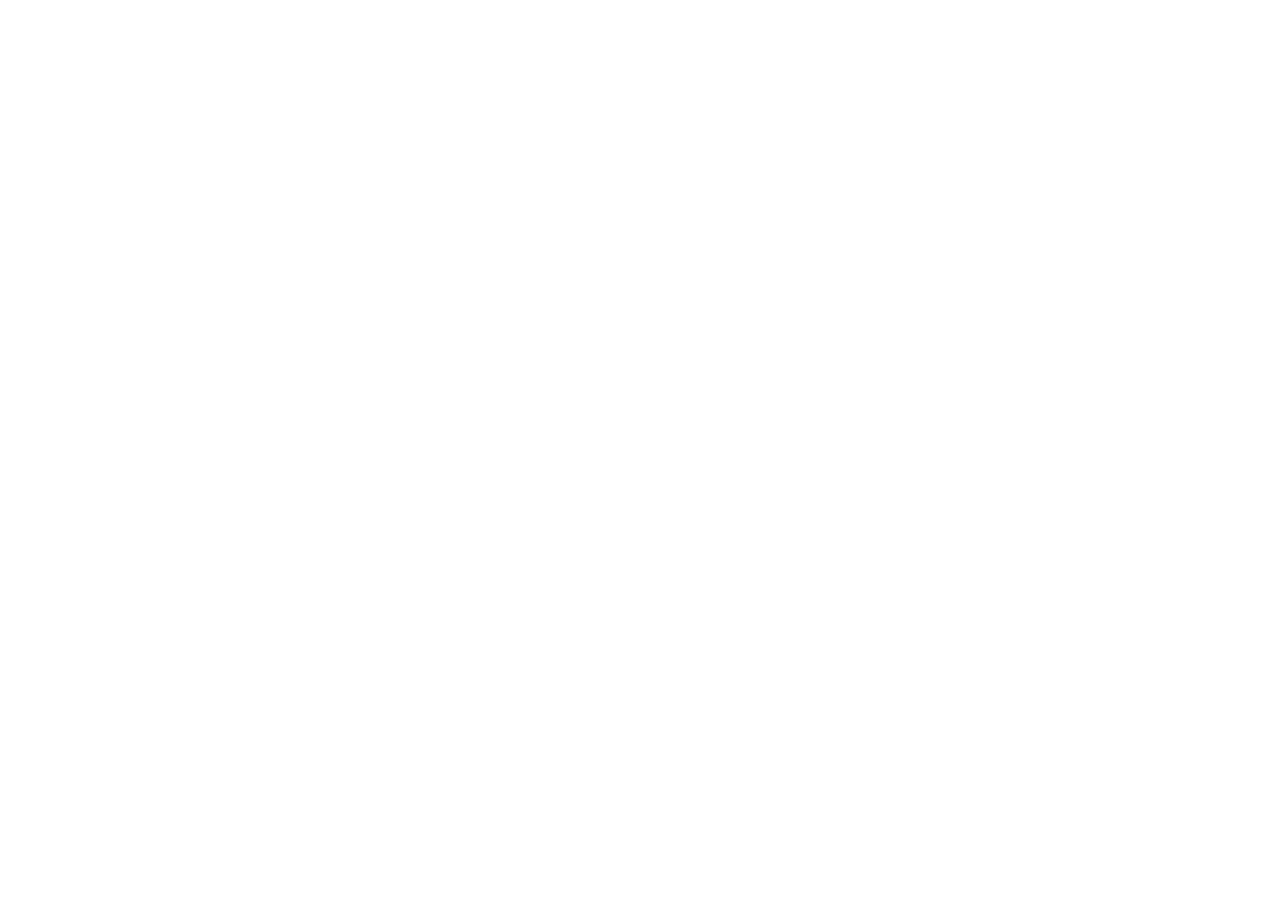
==== login.html @ 296a54e6 "初始化项目" ====
<!DOCTYPE html>
<html lang="en">
<head>
    <meta charset="UTF-8">
    <meta name="viewport" content="width=device-width, initial-scale=1.0">
    <title>Document</title>
</head>
<body>
    
</body>
</html>
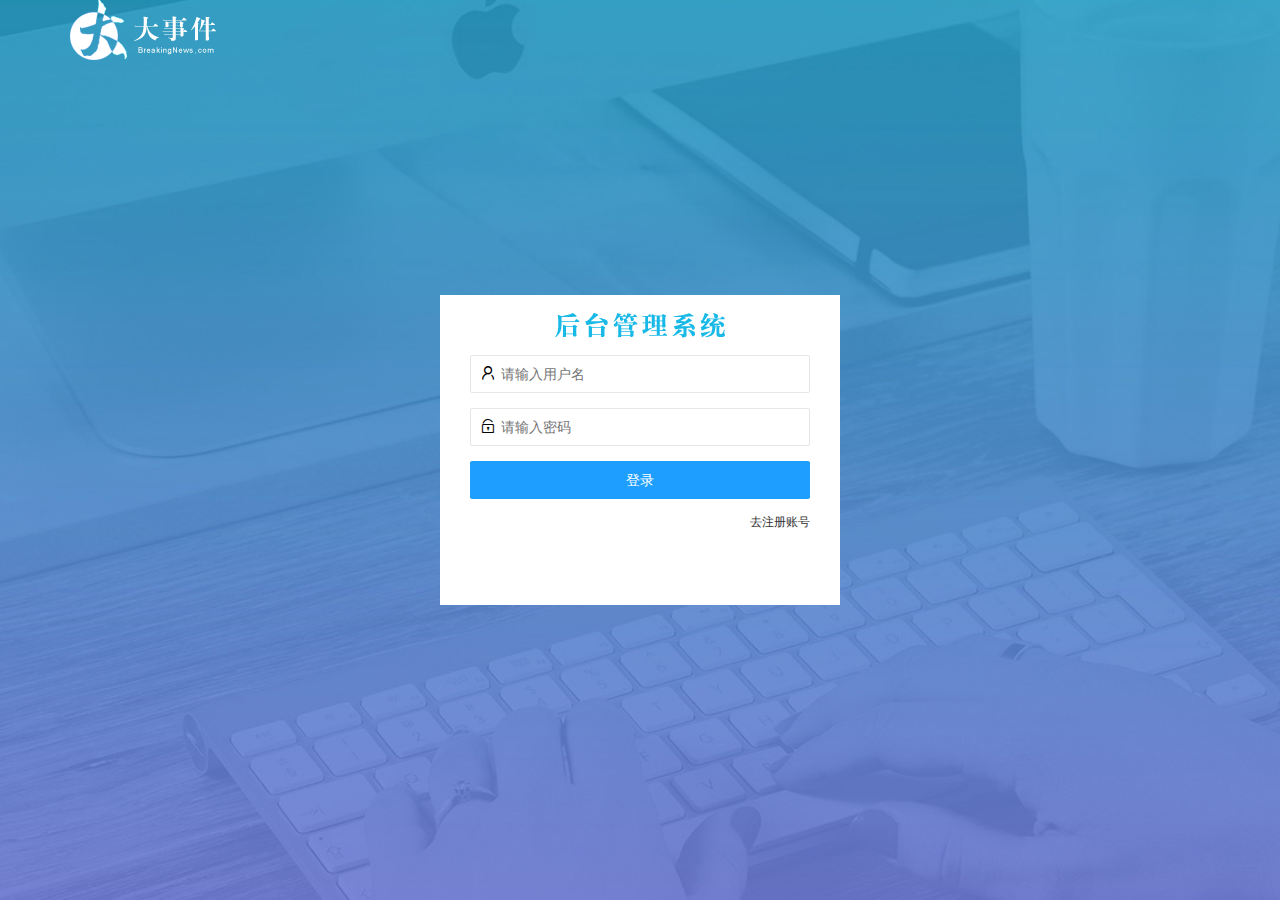
==== commit c8965b69: "完成了登录功能的开发" ====
--- a/login.html
+++ b/login.html
@@ -3,9 +3,79 @@
 <head>
     <meta charset="UTF-8">
     <meta name="viewport" content="width=device-width, initial-scale=1.0">
-    <title>Document</title>
+    <title>大事件/登录/注册</title>
+    <link rel="stylesheet" href="/assets/lib/layui/css/layui.css">
+    <link rel="stylesheet" href="./assets/css/login.css">
 </head>
 <body>
-    
+    <!-- 头部logo区域 -->
+    <div class="layui-main">
+        <img src="/assets/images/logo.png" alt=""/>
+    </div>
+
+    <!-- 登录注册区域-->
+    <div class="loginAndRegBox">
+        <div class="title-box"></div>
+
+        <!-- 登录的div -->
+        <div class="login-box" id="">
+            <!-- 登录表单 -->
+            <form class="layui-form" id="form_login">
+                <!-- 账号 -->
+                <div class="layui-form-item">
+                    <i class="layui-icon layui-icon-username"></i> 
+                    <input type="text" name="username" required  lay-verify="required" placeholder="请输入用户名" autocomplete="off" class="layui-input">
+                </div>
+                <!-- 密码 -->
+                <div class="layui-form-item">
+                    <i class="layui-icon layui-icon-password"></i> 
+                    <input type="password" name="password" required  lay-verify="required|pass" placeholder="请输入密码" autocomplete="off" class="layui-input">
+                </div>
+                <!-- 按钮 -->
+                <div class="layui-form-item">
+                    <button class="layui-btn layui-btn-fluid layui-btn-normal" lay-submit >登录</button>
+                </div>
+                <div class="layui-form-item links">
+                    <a href="javascript:;" id="link-reg">去注册账号</a>
+                </div>
+            </form>
+            
+        </div>
+        <!-- 注册的div -->
+        <div class="reg-box">
+            <!-- 注册的表单 -->
+            <form class="layui-form" id="form_reg">
+                <!-- 账号 -->
+                <div class="layui-form-item">
+                    <i class="layui-icon layui-icon-username"></i> 
+                    <input type="text" name="username" required  lay-verify="required" placeholder="请输入用户名" autocomplete="off" class="layui-input" id="classname">
+                </div>
+                <!-- 密码 -->
+                <div class="layui-form-item">
+                    <i class="layui-icon layui-icon-password"></i> 
+                    <input type="password" name="password" required  lay-verify="required|pass" placeholder="请输入密码" autocomplete="off" class="layui-input" id="classpassword">
+                </div>
+                <!-- 再次输入密码 -->
+                <div class="layui-form-item">
+                    <i class="layui-icon layui-icon-password"></i> 
+                    <input type="password" name="repassword" required  lay-verify="required|pass|repss" placeholder="请再次输入密码" autocomplete="off" class="layui-input">
+                </div>
+                <!-- 按钮 -->
+                <div class="layui-form-item">
+                    <button class="layui-btn layui-btn-fluid layui-btn-normal" lay-submit >注册</button>
+                </div>
+                <div class="layui-form-item links">
+                    <a href="javascript:;" id="link-login">去登录</a>
+                </div>
+            </form>
+        </div>
+    </div>
+    <!-- 引入layui js -->
+    <script src="/assets/lib/layui/layui.all.js"></script>
+    <!-- 导入jquery -->
+    <script src="/assets/lib/jquery.js"></script>
+    <script src="/assets/js/baseApi.js"></script>
+    <!-- 导入自己的js样式 -->
+    <script src="/assets/js/login.js"></script>
 </body>
 </html>--- a/assets/lib/layui/css/layui.css
+++ b/assets/lib/layui/css/layui.css
@@ -0,0 +1,2 @@
+/** layui-v2.5.5 MIT License By https://www.layui.com */
+ .layui-inline,img{display:inline-block;vertical-align:middle}h1,h2,h3,h4,h5,h6{font-weight:400}.layui-edge,.layui-header,.layui-inline,.layui-main{position:relative}.layui-body,.layui-edge,.layui-elip{overflow:hidden}.layui-btn,.layui-edge,.layui-inline,img{vertical-align:middle}.layui-btn,.layui-disabled,.layui-icon,.layui-unselect{-moz-user-select:none;-webkit-user-select:none;-ms-user-select:none}.layui-elip,.layui-form-checkbox span,.layui-form-pane .layui-form-label{text-overflow:ellipsis;white-space:nowrap}.layui-breadcrumb,.layui-tree-btnGroup{visibility:hidden}blockquote,body,button,dd,div,dl,dt,form,h1,h2,h3,h4,h5,h6,input,li,ol,p,pre,td,textarea,th,ul{margin:0;padding:0;-webkit-tap-highlight-color:rgba(0,0,0,0)}a:active,a:hover{outline:0}img{border:none}li{list-style:none}table{border-collapse:collapse;border-spacing:0}h4,h5,h6{font-size:100%}button,input,optgroup,option,select,textarea{font-family:inherit;font-size:inherit;font-style:inherit;font-weight:inherit;outline:0}pre{white-space:pre-wrap;white-space:-moz-pre-wrap;white-space:-pre-wrap;white-space:-o-pre-wrap;word-wrap:break-word}body{line-height:24px;font:14px Helvetica Neue,Helvetica,PingFang SC,Tahoma,Arial,sans-serif}hr{height:1px;margin:10px 0;border:0;clear:both}a{color:#333;text-decoration:none}a:hover{color:#777}a cite{font-style:normal;*cursor:pointer}.layui-border-box,.layui-border-box *{box-sizing:border-box}.layui-box,.layui-box *{box-sizing:content-box}.layui-clear{clear:both;*zoom:1}.layui-clear:after{content:'\20';clear:both;*zoom:1;display:block;height:0}.layui-inline{*display:inline;*zoom:1}.layui-edge{display:inline-block;width:0;height:0;border-width:6px;border-style:dashed;border-color:transparent}.layui-edge-top{top:-4px;border-bottom-color:#999;border-bottom-style:solid}.layui-edge-right{border-left-color:#999;border-left-style:solid}.layui-edge-bottom{top:2px;border-top-color:#999;border-top-style:solid}.layui-edge-left{border-right-color:#999;border-right-style:solid}.layui-disabled,.layui-disabled:hover{color:#d2d2d2!important;cursor:not-allowed!important}.layui-circle{border-radius:100%}.layui-show{display:block!important}.layui-hide{display:none!important}@font-face{font-family:layui-icon;src:url(../font/iconfont.eot?v=250);src:url(../font/iconfont.eot?v=250#iefix) format('embedded-opentype'),url(../font/iconfont.woff2?v=250) format('woff2'),url(../font/iconfont.woff?v=250) format('woff'),url(../font/iconfont.ttf?v=250) format('truetype'),url(../font/iconfont.svg?v=250#layui-icon) format('svg')}.layui-icon{font-family:layui-icon!important;font-size:16px;font-style:normal;-webkit-font-smoothing:antialiased;-moz-osx-font-smoothing:grayscale}.layui-icon-reply-fill:before{content:"\e611"}.layui-icon-set-fill:before{content:"\e614"}.layui-icon-menu-fill:before{content:"\e60f"}.layui-icon-search:before{content:"\e615"}.layui-icon-share:before{content:"\e641"}.layui-icon-set-sm:before{content:"\e620"}.layui-icon-engine:before{content:"\e628"}.layui-icon-close:before{content:"\1006"}.layui-icon-close-fill:before{content:"\1007"}.layui-icon-chart-screen:before{content:"\e629"}.layui-icon-star:before{content:"\e600"}.layui-icon-circle-dot:before{content:"\e617"}.layui-icon-chat:before{content:"\e606"}.layui-icon-release:before{content:"\e609"}.layui-icon-list:before{content:"\e60a"}.layui-icon-chart:before{content:"\e62c"}.layui-icon-ok-circle:before{content:"\1005"}.layui-icon-layim-theme:before{content:"\e61b"}.layui-icon-table:before{content:"\e62d"}.layui-icon-right:before{content:"\e602"}.layui-icon-left:before{content:"\e603"}.layui-icon-cart-simple:before{content:"\e698"}.layui-icon-face-cry:before{content:"\e69c"}.layui-icon-face-smile:before{content:"\e6af"}.layui-icon-survey:before{content:"\e6b2"}.layui-icon-tree:before{content:"\e62e"}.layui-icon-upload-circle:before{content:"\e62f"}.layui-icon-add-circle:before{content:"\e61f"}.layui-icon-download-circle:before{content:"\e601"}.layui-icon-templeate-1:before{content:"\e630"}.layui-icon-util:before{content:"\e631"}.layui-icon-face-surprised:before{content:"\e664"}.layui-icon-edit:before{content:"\e642"}.layui-icon-speaker:before{content:"\e645"}.layui-icon-down:before{content:"\e61a"}.layui-icon-file:before{content:"\e621"}.layui-icon-layouts:before{content:"\e632"}.layui-icon-rate-half:before{content:"\e6c9"}.layui-icon-add-circle-fine:before{content:"\e608"}.layui-icon-prev-circle:before{content:"\e633"}.layui-icon-read:before{content:"\e705"}.layui-icon-404:before{content:"\e61c"}.layui-icon-carousel:before{content:"\e634"}.layui-icon-help:before{content:"\e607"}.layui-icon-code-circle:before{content:"\e635"}.layui-icon-water:before{content:"\e636"}.layui-icon-username:before{content:"\e66f"}.layui-icon-find-fill:before{content:"\e670"}.layui-icon-about:before{content:"\e60b"}.layui-icon-location:before{content:"\e715"}.layui-icon-up:before{content:"\e619"}.layui-icon-pause:before{content:"\e651"}.layui-icon-date:before{content:"\e637"}.layui-icon-layim-uploadfile:before{content:"\e61d"}.layui-icon-delete:before{content:"\e640"}.layui-icon-play:before{content:"\e652"}.layui-icon-top:before{content:"\e604"}.layui-icon-friends:before{content:"\e612"}.layui-icon-refresh-3:before{content:"\e9aa"}.layui-icon-ok:before{content:"\e605"}.layui-icon-layer:before{content:"\e638"}.layui-icon-face-smile-fine:before{content:"\e60c"}.layui-icon-dollar:before{content:"\e659"}.layui-icon-group:before{content:"\e613"}.layui-icon-layim-download:before{content:"\e61e"}.layui-icon-picture-fine:before{content:"\e60d"}.layui-icon-link:before{content:"\e64c"}.layui-icon-diamond:before{content:"\e735"}.layui-icon-log:before{content:"\e60e"}.layui-icon-rate-solid:before{content:"\e67a"}.layui-icon-fonts-del:before{content:"\e64f"}.layui-icon-unlink:before{content:"\e64d"}.layui-icon-fonts-clear:before{content:"\e639"}.layui-icon-triangle-r:before{content:"\e623"}.layui-icon-circle:before{content:"\e63f"}.layui-icon-radio:before{content:"\e643"}.layui-icon-align-center:before{content:"\e647"}.layui-icon-align-right:before{content:"\e648"}.layui-icon-align-left:before{content:"\e649"}.layui-icon-loading-1:before{content:"\e63e"}.layui-icon-return:before{content:"\e65c"}.layui-icon-fonts-strong:before{content:"\e62b"}.layui-icon-upload:before{content:"\e67c"}.layui-icon-dialogue:before{content:"\e63a"}.layui-icon-video:before{content:"\e6ed"}.layui-icon-headset:before{content:"\e6fc"}.layui-icon-cellphone-fine:before{content:"\e63b"}.layui-icon-add-1:before{content:"\e654"}.layui-icon-face-smile-b:before{content:"\e650"}.layui-icon-fonts-html:before{content:"\e64b"}.layui-icon-form:before{content:"\e63c"}.layui-icon-cart:before{content:"\e657"}.layui-icon-camera-fill:before{content:"\e65d"}.layui-icon-tabs:before{content:"\e62a"}.layui-icon-fonts-code:before{content:"\e64e"}.layui-icon-fire:before{content:"\e756"}.layui-icon-set:before{content:"\e716"}.layui-icon-fonts-u:before{content:"\e646"}.layui-icon-triangle-d:before{content:"\e625"}.layui-icon-tips:before{content:"\e702"}.layui-icon-picture:before{content:"\e64a"}.layui-icon-more-vertical:before{content:"\e671"}.layui-icon-flag:before{content:"\e66c"}.layui-icon-loading:before{content:"\e63d"}.layui-icon-fonts-i:before{content:"\e644"}.layui-icon-refresh-1:before{content:"\e666"}.layui-icon-rmb:before{content:"\e65e"}.layui-icon-home:before{content:"\e68e"}.layui-icon-user:before{content:"\e770"}.layui-icon-notice:before{content:"\e667"}.layui-icon-login-weibo:before{content:"\e675"}.layui-icon-voice:before{content:"\e688"}.layui-icon-upload-drag:before{content:"\e681"}.layui-icon-login-qq:before{content:"\e676"}.layui-icon-snowflake:before{content:"\e6b1"}.layui-icon-file-b:before{content:"\e655"}.layui-icon-template:before{content:"\e663"}.layui-icon-auz:before{content:"\e672"}.layui-icon-console:before{content:"\e665"}.layui-icon-app:before{content:"\e653"}.layui-icon-prev:before{content:"\e65a"}.layui-icon-website:before{content:"\e7ae"}.layui-icon-next:before{content:"\e65b"}.layui-icon-component:before{content:"\e857"}.layui-icon-more:before{content:"\e65f"}.layui-icon-login-wechat:before{content:"\e677"}.layui-icon-shrink-right:before{content:"\e668"}.layui-icon-spread-left:before{content:"\e66b"}.layui-icon-camera:before{content:"\e660"}.layui-icon-note:before{content:"\e66e"}.layui-icon-refresh:before{content:"\e669"}.layui-icon-female:before{content:"\e661"}.layui-icon-male:before{content:"\e662"}.layui-icon-password:before{content:"\e673"}.layui-icon-senior:before{content:"\e674"}.layui-icon-theme:before{content:"\e66a"}.layui-icon-tread:before{content:"\e6c5"}.layui-icon-praise:before{content:"\e6c6"}.layui-icon-star-fill:before{content:"\e658"}.layui-icon-rate:before{content:"\e67b"}.layui-icon-template-1:before{content:"\e656"}.layui-icon-vercode:before{content:"\e679"}.layui-icon-cellphone:before{content:"\e678"}.layui-icon-screen-full:before{content:"\e622"}.layui-icon-screen-restore:before{content:"\e758"}.layui-icon-cols:before{content:"\e610"}.layui-icon-export:before{content:"\e67d"}.layui-icon-print:before{content:"\e66d"}.layui-icon-slider:before{content:"\e714"}.layui-icon-addition:before{content:"\e624"}.layui-icon-subtraction:before{content:"\e67e"}.layui-icon-service:before{content:"\e626"}.layui-icon-transfer:before{content:"\e691"}.layui-main{width:1140px;margin:0 auto}.layui-header{z-index:1000;height:60px}.layui-header a:hover{transition:all .5s;-webkit-transition:all .5s}.layui-side{position:fixed;left:0;top:0;bottom:0;z-index:999;width:200px;overflow-x:hidden}.layui-side-scroll{position:relative;width:220px;height:100%;overflow-x:hidden}.layui-body{position:absolute;left:200px;right:0;top:0;bottom:0;z-index:998;width:auto;overflow-y:auto;box-sizing:border-box}.layui-layout-body{overflow:hidden}.layui-layout-admin .layui-header{background-color:#23262E}.layui-layout-admin .layui-side{top:60px;width:200px;overflow-x:hidden}.layui-layout-admin .layui-body{position:fixed;top:60px;bottom:44px}.layui-layout-admin .layui-main{width:auto;margin:0 15px}.layui-layout-admin .layui-footer{position:fixed;left:200px;right:0;bottom:0;height:44px;line-height:44px;padding:0 15px;background-color:#eee}.layui-layout-admin .layui-logo{position:absolute;left:0;top:0;width:200px;height:100%;line-height:60px;text-align:center;color:#009688;font-size:16px}.layui-layout-admin .layui-header .layui-nav{background:0 0}.layui-layout-left{position:absolute!important;left:200px;top:0}.layui-layout-right{position:absolute!important;right:0;top:0}.layui-container{position:relative;margin:0 auto;padding:0 15px;box-sizing:border-box}.layui-fluid{position:relative;margin:0 auto;padding:0 15px}.layui-row:after,.layui-row:before{content:'';display:block;clear:both}.layui-col-lg1,.layui-col-lg10,.layui-col-lg11,.layui-col-lg12,.layui-col-lg2,.layui-col-lg3,.layui-col-lg4,.layui-col-lg5,.layui-col-lg6,.layui-col-lg7,.layui-col-lg8,.layui-col-lg9,.layui-col-md1,.layui-col-md10,.layui-col-md11,.layui-col-md12,.layui-col-md2,.layui-col-md3,.layui-col-md4,.layui-col-md5,.layui-col-md6,.layui-col-md7,.layui-col-md8,.layui-col-md9,.layui-col-sm1,.layui-col-sm10,.layui-col-sm11,.layui-col-sm12,.layui-col-sm2,.layui-col-sm3,.layui-col-sm4,.layui-col-sm5,.layui-col-sm6,.layui-col-sm7,.layui-col-sm8,.layui-col-sm9,.layui-col-xs1,.layui-col-xs10,.layui-col-xs11,.layui-col-xs12,.layui-col-xs2,.layui-col-xs3,.layui-col-xs4,.layui-col-xs5,.layui-col-xs6,.layui-col-xs7,.layui-col-xs8,.layui-col-xs9{position:relative;display:block;box-sizing:border-box}.layui-col-xs1,.layui-col-xs10,.layui-col-xs11,.layui-col-xs12,.layui-col-xs2,.layui-col-xs3,.layui-col-xs4,.layui-col-xs5,.layui-col-xs6,.layui-col-xs7,.layui-col-xs8,.layui-col-xs9{float:left}.layui-col-xs1{width:8.33333333%}.layui-col-xs2{width:16.66666667%}.layui-col-xs3{width:25%}.layui-col-xs4{width:33.33333333%}.layui-col-xs5{width:41.66666667%}.layui-col-xs6{width:50%}.layui-col-xs7{width:58.33333333%}.layui-col-xs8{width:66.66666667%}.layui-col-xs9{width:75%}.layui-col-xs10{width:83.33333333%}.layui-col-xs11{width:91.66666667%}.layui-col-xs12{width:100%}.layui-col-xs-offset1{margin-left:8.33333333%}.layui-col-xs-offset2{margin-left:16.66666667%}.layui-col-xs-offset3{margin-left:25%}.layui-col-xs-offset4{margin-left:33.33333333%}.layui-col-xs-offset5{margin-left:41.66666667%}.layui-col-xs-offset6{margin-left:50%}.layui-col-xs-offset7{margin-left:58.33333333%}.layui-col-xs-offset8{margin-left:66.66666667%}.layui-col-xs-offset9{margin-left:75%}.layui-col-xs-offset10{margin-left:83.33333333%}.layui-col-xs-offset11{margin-left:91.66666667%}.layui-col-xs-offset12{margin-left:100%}@media screen and (max-width:768px){.layui-hide-xs{display:none!important}.layui-show-xs-block{display:block!important}.layui-show-xs-inline{display:inline!important}.layui-show-xs-inline-block{display:inline-block!important}}@media screen and (min-width:768px){.layui-container{width:750px}.layui-hide-sm{display:none!important}.layui-show-sm-block{display:block!important}.layui-show-sm-inline{display:inline!important}.layui-show-sm-inline-block{display:inline-block!important}.layui-col-sm1,.layui-col-sm10,.layui-col-sm11,.layui-col-sm12,.layui-col-sm2,.layui-col-sm3,.layui-col-sm4,.layui-col-sm5,.layui-col-sm6,.layui-col-sm7,.layui-col-sm8,.layui-col-sm9{float:left}.layui-col-sm1{width:8.33333333%}.layui-col-sm2{width:16.66666667%}.layui-col-sm3{width:25%}.layui-col-sm4{width:33.33333333%}.layui-col-sm5{width:41.66666667%}.layui-col-sm6{width:50%}.layui-col-sm7{width:58.33333333%}.layui-col-sm8{width:66.66666667%}.layui-col-sm9{width:75%}.layui-col-sm10{width:83.33333333%}.layui-col-sm11{width:91.66666667%}.layui-col-sm12{width:100%}.layui-col-sm-offset1{margin-left:8.33333333%}.layui-col-sm-offset2{margin-left:16.66666667%}.layui-col-sm-offset3{margin-left:25%}.layui-col-sm-offset4{margin-left:33.33333333%}.layui-col-sm-offset5{margin-left:41.66666667%}.layui-col-sm-offset6{margin-left:50%}.layui-col-sm-offset7{margin-left:58.33333333%}.layui-col-sm-offset8{margin-left:66.66666667%}.layui-col-sm-offset9{margin-left:75%}.layui-col-sm-offset10{margin-left:83.33333333%}.layui-col-sm-offset11{margin-left:91.66666667%}.layui-col-sm-offset12{margin-left:100%}}@media screen and (min-width:992px){.layui-container{width:970px}.layui-hide-md{display:none!important}.layui-show-md-block{display:block!important}.layui-show-md-inline{display:inline!important}.layui-show-md-inline-block{display:inline-block!important}.layui-col-md1,.layui-col-md10,.layui-col-md11,.layui-col-md12,.layui-col-md2,.layui-col-md3,.layui-col-md4,.layui-col-md5,.layui-col-md6,.layui-col-md7,.layui-col-md8,.layui-col-md9{float:left}.layui-col-md1{width:8.33333333%}.layui-col-md2{width:16.66666667%}.layui-col-md3{width:25%}.layui-col-md4{width:33.33333333%}.layui-col-md5{width:41.66666667%}.layui-col-md6{width:50%}.layui-col-md7{width:58.33333333%}.layui-col-md8{width:66.66666667%}.layui-col-md9{width:75%}.layui-col-md10{width:83.33333333%}.layui-col-md11{width:91.66666667%}.layui-col-md12{width:100%}.layui-col-md-offset1{margin-left:8.33333333%}.layui-col-md-offset2{margin-left:16.66666667%}.layui-col-md-offset3{margin-left:25%}.layui-col-md-offset4{margin-left:33.33333333%}.layui-col-md-offset5{margin-left:41.66666667%}.layui-col-md-offset6{margin-left:50%}.layui-col-md-offset7{margin-left:58.33333333%}.layui-col-md-offset8{margin-left:66.66666667%}.layui-col-md-offset9{margin-left:75%}.layui-col-md-offset10{margin-left:83.33333333%}.layui-col-md-offset11{margin-left:91.66666667%}.layui-col-md-offset12{margin-left:100%}}@media screen and (min-width:1200px){.layui-container{width:1170px}.layui-hide-lg{display:none!important}.layui-show-lg-block{display:block!important}.layui-show-lg-inline{display:inline!important}.layui-show-lg-inline-block{display:inline-block!important}.layui-col-lg1,.layui-col-lg10,.layui-col-lg11,.layui-col-lg12,.layui-col-lg2,.layui-col-lg3,.layui-col-lg4,.layui-col-lg5,.layui-col-lg6,.layui-col-lg7,.layui-col-lg8,.layui-col-lg9{float:left}.layui-col-lg1{width:8.33333333%}.layui-col-lg2{width:16.66666667%}.layui-col-lg3{width:25%}.layui-col-lg4{width:33.33333333%}.layui-col-lg5{width:41.66666667%}.layui-col-lg6{width:50%}.layui-col-lg7{width:58.33333333%}.layui-col-lg8{width:66.66666667%}.layui-col-lg9{width:75%}.layui-col-lg10{width:83.33333333%}.layui-col-lg11{width:91.66666667%}.layui-col-lg12{width:100%}.layui-col-lg-offset1{margin-left:8.33333333%}.layui-col-lg-offset2{margin-left:16.66666667%}.layui-col-lg-offset3{margin-left:25%}.layui-col-lg-offset4{margin-left:33.33333333%}.layui-col-lg-offset5{margin-left:41.66666667%}.layui-col-lg-offset6{margin-left:50%}.layui-col-lg-offset7{margin-left:58.33333333%}.layui-col-lg-offset8{margin-left:66.66666667%}.layui-col-lg-offset9{margin-left:75%}.layui-col-lg-offset10{margin-left:83.33333333%}.layui-col-lg-offset11{margin-left:91.66666667%}.layui-col-lg-offset12{margin-left:100%}}.layui-col-space1{margin:-.5px}.layui-col-space1>*{padding:.5px}.layui-col-space3{margin:-1.5px}.layui-col-space3>*{padding:1.5px}.layui-col-space5{margin:-2.5px}.layui-col-space5>*{padding:2.5px}.layui-col-space8{margin:-3.5px}.layui-col-space8>*{padding:3.5px}.layui-col-space10{margin:-5px}.layui-col-space10>*{padding:5px}.layui-col-space12{margin:-6px}.layui-col-space12>*{padding:6px}.layui-col-space15{margin:-7.5px}.layui-col-space15>*{padding:7.5px}.layui-col-space18{margin:-9px}.layui-col-space18>*{padding:9px}.layui-col-space20{margin:-10px}.layui-col-space20>*{padding:10px}.layui-col-space22{margin:-11px}.layui-col-space22>*{padding:11px}.layui-col-space25{margin:-12.5px}.layui-col-space25>*{padding:12.5px}.layui-col-space30{margin:-15px}.layui-col-space30>*{padding:15px}.layui-btn,.layui-input,.layui-select,.layui-textarea,.layui-upload-button{outline:0;-webkit-appearance:none;transition:all .3s;-webkit-transition:all .3s;box-sizing:border-box}.layui-elem-quote{margin-bottom:10px;padding:15px;line-height:22px;border-left:5px solid #009688;border-radius:0 2px 2px 0;background-color:#f2f2f2}.layui-quote-nm{border-style:solid;border-width:1px 1px 1px 5px;background:0 0}.layui-elem-field{margin-bottom:10px;padding:0;border-width:1px;border-style:solid}.layui-elem-field legend{margin-left:20px;padding:0 10px;font-size:20px;font-weight:300}.layui-field-title{margin:10px 0 20px;border-width:1px 0 0}.layui-field-box{padding:10px 15px}.layui-field-title .layui-field-box{padding:10px 0}.layui-progress{position:relative;height:6px;border-radius:20px;background-color:#e2e2e2}.layui-progress-bar{position:absolute;left:0;top:0;width:0;max-width:100%;height:6px;border-radius:20px;text-align:right;background-color:#5FB878;transition:all .3s;-webkit-transition:all .3s}.layui-progress-big,.layui-progress-big .layui-progress-bar{height:18px;line-height:18px}.layui-progress-text{position:relative;top:-20px;line-height:18px;font-size:12px;color:#666}.layui-progress-big .layui-progress-text{position:static;padding:0 10px;color:#fff}.layui-collapse{border-width:1px;border-style:solid;border-radius:2px}.layui-colla-content,.layui-colla-item{border-top-width:1px;border-top-style:solid}.layui-colla-item:first-child{border-top:none}.layui-colla-title{position:relative;height:42px;line-height:42px;padding:0 15px 0 35px;color:#333;background-color:#f2f2f2;cursor:pointer;font-size:14px;overflow:hidden}.layui-colla-content{display:none;padding:10px 15px;line-height:22px;color:#666}.layui-colla-icon{position:absolute;left:15px;top:0;font-size:14px}.layui-card{margin-bottom:15px;border-radius:2px;background-color:#fff;box-shadow:0 1px 2px 0 rgba(0,0,0,.05)}.layui-card:last-child{margin-bottom:0}.layui-card-header{position:relative;height:42px;line-height:42px;padding:0 15px;border-bottom:1px solid #f6f6f6;color:#333;border-radius:2px 2px 0 0;font-size:14px}.layui-bg-black,.layui-bg-blue,.layui-bg-cyan,.layui-bg-green,.layui-bg-orange,.layui-bg-red{color:#fff!important}.layui-card-body{position:relative;padding:10px 15px;line-height:24px}.layui-card-body[pad15]{padding:15px}.layui-card-body[pad20]{padding:20px}.layui-card-body .layui-table{margin:5px 0}.layui-card .layui-tab{margin:0}.layui-panel-window{position:relative;padding:15px;border-radius:0;border-top:5px solid #E6E6E6;background-color:#fff}.layui-auxiliar-moving{position:fixed;left:0;right:0;top:0;bottom:0;width:100%;height:100%;background:0 0;z-index:9999999999}.layui-form-label,.layui-form-mid,.layui-form-select,.layui-input-block,.layui-input-inline,.layui-textarea{position:relative}.layui-bg-red{background-color:#FF5722!important}.layui-bg-orange{background-color:#FFB800!important}.layui-bg-green{background-color:#009688!important}.layui-bg-cyan{background-color:#2F4056!important}.layui-bg-blue{background-color:#1E9FFF!important}.layui-bg-black{background-color:#393D49!important}.layui-bg-gray{background-color:#eee!important;color:#666!important}.layui-badge-rim,.layui-colla-content,.layui-colla-item,.layui-collapse,.layui-elem-field,.layui-form-pane .layui-form-item[pane],.layui-form-pane .layui-form-label,.layui-input,.layui-layedit,.layui-layedit-tool,.layui-quote-nm,.layui-select,.layui-tab-bar,.layui-tab-card,.layui-tab-title,.layui-tab-title .layui-this:after,.layui-textarea{border-color:#e6e6e6}.layui-timeline-item:before,hr{background-color:#e6e6e6}.layui-text{line-height:22px;font-size:14px;color:#666}.layui-text h1,.layui-text h2,.layui-text h3{font-weight:500;color:#333}.layui-text h1{font-size:30px}.layui-text h2{font-size:24px}.layui-text h3{font-size:18px}.layui-text a:not(.layui-btn){color:#01AAED}.layui-text a:not(.layui-btn):hover{text-decoration:underline}.layui-text ul{padding:5px 0 5px 15px}.layui-text ul li{margin-top:5px;list-style-type:disc}.layui-text em,.layui-word-aux{color:#999!important;padding:0 5px!important}.layui-btn{display:inline-block;height:38px;line-height:38px;padding:0 18px;background-color:#009688;color:#fff;white-space:nowrap;text-align:center;font-size:14px;border:none;border-radius:2px;cursor:pointer}.layui-btn:hover{opacity:.8;filter:alpha(opacity=80);color:#fff}.layui-btn:active{opacity:1;filter:alpha(opacity=100)}.layui-btn+.layui-btn{margin-left:10px}.layui-btn-container{font-size:0}.layui-btn-container .layui-btn{margin-right:10px;margin-bottom:10px}.layui-btn-container .layui-btn+.layui-btn{margin-left:0}.layui-table .layui-btn-container .layui-btn{margin-bottom:9px}.layui-btn-radius{border-radius:100px}.layui-btn .layui-icon{margin-right:3px;font-size:18px;vertical-align:bottom;vertical-align:middle\9}.layui-btn-primary{border:1px solid #C9C9C9;background-color:#fff;color:#555}.layui-btn-primary:hover{border-color:#009688;color:#333}.layui-btn-normal{background-color:#1E9FFF}.layui-btn-warm{background-color:#FFB800}.layui-btn-danger{background-color:#FF5722}.layui-btn-checked{background-color:#5FB878}.layui-btn-disabled,.layui-btn-disabled:active,.layui-btn-disabled:hover{border:1px solid #e6e6e6;background-color:#FBFBFB;color:#C9C9C9;cursor:not-allowed;opacity:1}.layui-btn-lg{height:44px;line-height:44px;padding:0 25px;font-size:16px}.layui-btn-sm{height:30px;line-height:30px;padding:0 10px;font-size:12px}.layui-btn-sm i{font-size:16px!important}.layui-btn-xs{height:22px;line-height:22px;padding:0 5px;font-size:12px}.layui-btn-xs i{font-size:14px!important}.layui-btn-group{display:inline-block;vertical-align:middle;font-size:0}.layui-btn-group .layui-btn{margin-left:0!important;margin-right:0!important;border-left:1px solid rgba(255,255,255,.5);border-radius:0}.layui-btn-group .layui-btn-primary{border-left:none}.layui-btn-group .layui-btn-primary:hover{border-color:#C9C9C9;color:#009688}.layui-btn-group .layui-btn:first-child{border-left:none;border-radius:2px 0 0 2px}.layui-btn-group .layui-btn-primary:first-child{border-left:1px solid #c9c9c9}.layui-btn-group .layui-btn:last-child{border-radius:0 2px 2px 0}.layui-btn-group .layui-btn+.layui-btn{margin-left:0}.layui-btn-group+.layui-btn-group{margin-left:10px}.layui-btn-fluid{width:100%}.layui-input,.layui-select,.layui-textarea{height:38px;line-height:1.3;line-height:38px\9;border-width:1px;border-style:solid;background-color:#fff;border-radius:2px}.layui-input::-webkit-input-placeholder,.layui-select::-webkit-input-placeholder,.layui-textarea::-webkit-input-placeholder{line-height:1.3}.layui-input,.layui-textarea{display:block;width:100%;padding-left:10px}.layui-input:hover,.layui-textarea:hover{border-color:#D2D2D2!important}.layui-input:focus,.layui-textarea:focus{border-color:#C9C9C9!important}.layui-textarea{min-height:100px;height:auto;line-height:20px;padding:6px 10px;resize:vertical}.layui-select{padding:0 10px}.layui-form input[type=checkbox],.layui-form input[type=radio],.layui-form select{display:none}.layui-form [lay-ignore]{display:initial}.layui-form-item{margin-bottom:15px;clear:both;*zoom:1}.layui-form-item:after{content:'\20';clear:both;*zoom:1;display:block;height:0}.layui-form-label{float:left;display:block;padding:9px 15px;width:80px;font-weight:400;line-height:20px;text-align:right}.layui-form-label-col{display:block;float:none;padding:9px 0;line-height:20px;text-align:left}.layui-form-item .layui-inline{margin-bottom:5px;margin-right:10px}.layui-input-block{margin-left:110px;min-height:36px}.layui-input-inline{display:inline-block;vertical-align:middle}.layui-form-item .layui-input-inline{float:left;width:190px;margin-right:10px}.layui-form-text .layui-input-inline{width:auto}.layui-form-mid{float:left;display:block;padding:9px 0!important;line-height:20px;margin-right:10px}.layui-form-danger+.layui-form-select .layui-input,.layui-form-danger:focus{border-color:#FF5722!important}.layui-form-select .layui-input{padding-right:30px;cursor:pointer}.layui-form-select .layui-edge{position:absolute;right:10px;top:50%;margin-top:-3px;cursor:pointer;border-width:6px;border-top-color:#c2c2c2;border-top-style:solid;transition:all .3s;-webkit-transition:all .3s}.layui-form-select dl{display:none;position:absolute;left:0;top:42px;padding:5px 0;z-index:899;min-width:100%;border:1px solid #d2d2d2;max-height:300px;overflow-y:auto;background-color:#fff;border-radius:2px;box-shadow:0 2px 4px rgba(0,0,0,.12);box-sizing:border-box}.layui-form-select dl dd,.layui-form-select dl dt{padding:0 10px;line-height:36px;white-space:nowrap;overflow:hidden;text-overflow:ellipsis}.layui-form-select dl dt{font-size:12px;color:#999}.layui-form-select dl dd{cursor:pointer}.layui-form-select dl dd:hover{background-color:#f2f2f2;-webkit-transition:.5s all;transition:.5s all}.layui-form-select .layui-select-group dd{padding-left:20px}.layui-form-select dl dd.layui-select-tips{padding-left:10px!important;color:#999}.layui-form-select dl dd.layui-this{background-color:#5FB878;color:#fff}.layui-form-checkbox,.layui-form-select dl dd.layui-disabled{background-color:#fff}.layui-form-selected dl{display:block}.layui-form-checkbox,.layui-form-checkbox *,.layui-form-switch{display:inline-block;vertical-align:middle}.layui-form-selected .layui-edge{margin-top:-9px;-webkit-transform:rotate(180deg);transform:rotate(180deg);margin-top:-3px\9}:root .layui-form-selected .layui-edge{margin-top:-9px\0/IE9}.layui-form-selectup dl{top:auto;bottom:42px}.layui-select-none{margin:5px 0;text-align:center;color:#999}.layui-select-disabled .layui-disabled{border-color:#eee!important}.layui-select-disabled .layui-edge{border-top-color:#d2d2d2}.layui-form-checkbox{position:relative;height:30px;line-height:30px;margin-right:10px;padding-right:30px;cursor:pointer;font-size:0;-webkit-transition:.1s linear;transition:.1s linear;box-sizing:border-box}.layui-form-checkbox span{padding:0 10px;height:100%;font-size:14px;border-radius:2px 0 0 2px;background-color:#d2d2d2;color:#fff;overflow:hidden}.layui-form-checkbox:hover span{background-color:#c2c2c2}.layui-form-checkbox i{position:absolute;right:0;top:0;width:30px;height:28px;border:1px solid #d2d2d2;border-left:none;border-radius:0 2px 2px 0;color:#fff;font-size:20px;text-align:center}.layui-form-checkbox:hover i{border-color:#c2c2c2;color:#c2c2c2}.layui-form-checked,.layui-form-checked:hover{border-color:#5FB878}.layui-form-checked span,.layui-form-checked:hover span{background-color:#5FB878}.layui-form-checked i,.layui-form-checked:hover i{color:#5FB878}.layui-form-item .layui-form-checkbox{margin-top:4px}.layui-form-checkbox[lay-skin=primary]{height:auto!important;line-height:normal!important;min-width:18px;min-height:18px;border:none!important;margin-right:0;padding-left:28px;padding-right:0;background:0 0}.layui-form-checkbox[lay-skin=primary] span{padding-left:0;padding-right:15px;line-height:18px;background:0 0;color:#666}.layui-form-checkbox[lay-skin=primary] i{right:auto;left:0;width:16px;height:16px;line-height:16px;border:1px solid #d2d2d2;font-size:12px;border-radius:2px;background-color:#fff;-webkit-transition:.1s linear;transition:.1s linear}.layui-form-checkbox[lay-skin=primary]:hover i{border-color:#5FB878;color:#fff}.layui-form-checked[lay-skin=primary] i{border-color:#5FB878!important;background-color:#5FB878;color:#fff}.layui-checkbox-disbaled[lay-skin=primary] span{background:0 0!important;color:#c2c2c2}.layui-checkbox-disbaled[lay-skin=primary]:hover i{border-color:#d2d2d2}.layui-form-item .layui-form-checkbox[lay-skin=primary]{margin-top:10px}.layui-form-switch{position:relative;height:22px;line-height:22px;min-width:35px;padding:0 5px;margin-top:8px;border:1px solid #d2d2d2;border-radius:20px;cursor:pointer;background-color:#fff;-webkit-transition:.1s linear;transition:.1s linear}.layui-form-switch i{position:absolute;left:5px;top:3px;width:16px;height:16px;border-radius:20px;background-color:#d2d2d2;-webkit-transition:.1s linear;transition:.1s linear}.layui-form-switch em{position:relative;top:0;width:25px;margin-left:21px;padding:0!important;text-align:center!important;color:#999!important;font-style:normal!important;font-size:12px}.layui-form-onswitch{border-color:#5FB878;background-color:#5FB878}.layui-checkbox-disbaled,.layui-checkbox-disbaled i{border-color:#e2e2e2!important}.layui-form-onswitch i{left:100%;margin-left:-21px;background-color:#fff}.layui-form-onswitch em{margin-left:5px;margin-right:21px;color:#fff!important}.layui-checkbox-disbaled span{background-color:#e2e2e2!important}.layui-checkbox-disbaled:hover i{color:#fff!important}[lay-radio]{display:none}.layui-form-radio,.layui-form-radio *{display:inline-block;vertical-align:middle}.layui-form-radio{line-height:28px;margin:6px 10px 0 0;padding-right:10px;cursor:pointer;font-size:0}.layui-form-radio *{font-size:14px}.layui-form-radio>i{margin-right:8px;font-size:22px;color:#c2c2c2}.layui-form-radio>i:hover,.layui-form-radioed>i{color:#5FB878}.layui-radio-disbaled>i{color:#e2e2e2!important}.layui-form-pane .layui-form-label{width:110px;padding:8px 15px;height:38px;line-height:20px;border-width:1px;border-style:solid;border-radius:2px 0 0 2px;text-align:center;background-color:#FBFBFB;overflow:hidden;box-sizing:border-box}.layui-form-pane .layui-input-inline{margin-left:-1px}.layui-form-pane .layui-input-block{margin-left:110px;left:-1px}.layui-form-pane .layui-input{border-radius:0 2px 2px 0}.layui-form-pane .layui-form-text .layui-form-label{float:none;width:100%;border-radius:2px;box-sizing:border-box;text-align:left}.layui-form-pane .layui-form-text .layui-input-inline{display:block;margin:0;top:-1px;clear:both}.layui-form-pane .layui-form-text .layui-input-block{margin:0;left:0;top:-1px}.layui-form-pane .layui-form-text .layui-textarea{min-height:100px;border-radius:0 0 2px 2px}.layui-form-pane .layui-form-checkbox{margin:4px 0 4px 10px}.layui-form-pane .layui-form-radio,.layui-form-pane .layui-form-switch{margin-top:6px;margin-left:10px}.layui-form-pane .layui-form-item[pane]{position:relative;border-width:1px;border-style:solid}.layui-form-pane .layui-form-item[pane] .layui-form-label{position:absolute;left:0;top:0;height:100%;border-width:0 1px 0 0}.layui-form-pane .layui-form-item[pane] .layui-input-inline{margin-left:110px}@media screen and (max-width:450px){.layui-form-item .layui-form-label{text-overflow:ellipsis;overflow:hidden;white-space:nowrap}.layui-form-item .layui-inline{display:block;margin-right:0;margin-bottom:20px;clear:both}.layui-form-item .layui-inline:after{content:'\20';clear:both;display:block;height:0}.layui-form-item .layui-input-inline{display:block;float:none;left:-3px;width:auto;margin:0 0 10px 112px}.layui-form-item .layui-input-inline+.layui-form-mid{margin-left:110px;top:-5px;padding:0}.layui-form-item .layui-form-checkbox{margin-right:5px;margin-bottom:5px}}.layui-layedit{border-width:1px;border-style:solid;border-radius:2px}.layui-layedit-tool{padding:3px 5px;border-bottom-width:1px;border-bottom-style:solid;font-size:0}.layedit-tool-fixed{position:fixed;top:0;border-top:1px solid #e2e2e2}.layui-layedit-tool .layedit-tool-mid,.layui-layedit-tool .layui-icon{display:inline-block;vertical-align:middle;text-align:center;font-size:14px}.layui-layedit-tool .layui-icon{position:relative;width:32px;height:30px;line-height:30px;margin:3px 5px;color:#777;cursor:pointer;border-radius:2px}.layui-layedit-tool .layui-icon:hover{color:#393D49}.layui-layedit-tool .layui-icon:active{color:#000}.layui-layedit-tool .layedit-tool-active{background-color:#e2e2e2;color:#000}.layui-layedit-tool .layui-disabled,.layui-layedit-tool .layui-disabled:hover{color:#d2d2d2;cursor:not-allowed}.layui-layedit-tool .layedit-tool-mid{width:1px;height:18px;margin:0 10px;background-color:#d2d2d2}.layedit-tool-html{width:50px!important;font-size:30px!important}.layedit-tool-b,.layedit-tool-code,.layedit-tool-help{font-size:16px!important}.layedit-tool-d,.layedit-tool-face,.layedit-tool-image,.layedit-tool-unlink{font-size:18px!important}.layedit-tool-image input{position:absolute;font-size:0;left:0;top:0;width:100%;height:100%;opacity:.01;filter:Alpha(opacity=1);cursor:pointer}.layui-layedit-iframe iframe{display:block;width:100%}#LAY_layedit_code{overflow:hidden}.layui-laypage{display:inline-block;*display:inline;*zoom:1;vertical-align:middle;margin:10px 0;font-size:0}.layui-laypage>a:first-child,.layui-laypage>a:first-child em{border-radius:2px 0 0 2px}.layui-laypage>a:last-child,.layui-laypage>a:last-child em{border-radius:0 2px 2px 0}.layui-laypage>:first-child{margin-left:0!important}.layui-laypage>:last-child{margin-right:0!important}.layui-laypage a,.layui-laypage button,.layui-laypage input,.layui-laypage select,.layui-laypage span{border:1px solid #e2e2e2}.layui-laypage a,.layui-laypage span{display:inline-block;*display:inline;*zoom:1;vertical-align:middle;padding:0 15px;height:28px;line-height:28px;margin:0 -1px 5px 0;background-color:#fff;color:#333;font-size:12px}.layui-flow-more a *,.layui-laypage input,.layui-table-view select[lay-ignore]{display:inline-block}.layui-laypage a:hover{color:#009688}.layui-laypage em{font-style:normal}.layui-laypage .layui-laypage-spr{color:#999;font-weight:700}.layui-laypage a{text-decoration:none}.layui-laypage .layui-laypage-curr{position:relative}.layui-laypage .layui-laypage-curr em{position:relative;color:#fff}.layui-laypage .layui-laypage-curr .layui-laypage-em{position:absolute;left:-1px;top:-1px;padding:1px;width:100%;height:100%;background-color:#009688}.layui-laypage-em{border-radius:2px}.layui-laypage-next em,.layui-laypage-prev em{font-family:Sim sun;font-size:16px}.layui-laypage .layui-laypage-count,.layui-laypage .layui-laypage-limits,.layui-laypage .layui-laypage-refresh,.layui-laypage .layui-laypage-skip{margin-left:10px;margin-right:10px;padding:0;border:none}.layui-laypage .layui-laypage-limits,.layui-laypage .layui-laypage-refresh{vertical-align:top}.layui-laypage .layui-laypage-refresh i{font-size:18px;cursor:pointer}.layui-laypage select{height:22px;padding:3px;border-radius:2px;cursor:pointer}.layui-laypage .layui-laypage-skip{height:30px;line-height:30px;color:#999}.layui-laypage button,.layui-laypage input{height:30px;line-height:30px;border-radius:2px;vertical-align:top;background-color:#fff;box-sizing:border-box}.layui-laypage input{width:40px;margin:0 10px;padding:0 3px;text-align:center}.layui-laypage input:focus,.layui-laypage select:focus{border-color:#009688!important}.layui-laypage button{margin-left:10px;padding:0 10px;cursor:pointer}.layui-table,.layui-table-view{margin:10px 0}.layui-flow-more{margin:10px 0;text-align:center;color:#999;font-size:14px}.layui-flow-more a{height:32px;line-height:32px}.layui-flow-more a *{vertical-align:top}.layui-flow-more a cite{padding:0 20px;border-radius:3px;background-color:#eee;color:#333;font-style:normal}.layui-flow-more a cite:hover{opacity:.8}.layui-flow-more a i{font-size:30px;color:#737383}.layui-table{width:100%;background-color:#fff;color:#666}.layui-table tr{transition:all .3s;-webkit-transition:all .3s}.layui-table th{text-align:left;font-weight:400}.layui-table tbody tr:hover,.layui-table thead tr,.layui-table-click,.layui-table-header,.layui-table-hover,.layui-table-mend,.layui-table-patch,.layui-table-tool,.layui-table-total,.layui-table-total tr,.layui-table[lay-even] tr:nth-child(even){background-color:#f2f2f2}.layui-table td,.layui-table th,.layui-table-col-set,.layui-table-fixed-r,.layui-table-grid-down,.layui-table-header,.layui-table-page,.layui-table-tips-main,.layui-table-tool,.layui-table-total,.layui-table-view,.layui-table[lay-skin=line],.layui-table[lay-skin=row]{border-width:1px;border-style:solid;border-color:#e6e6e6}.layui-table td,.layui-table th{position:relative;padding:9px 15px;min-height:20px;line-height:20px;font-size:14px}.layui-table[lay-skin=line] td,.layui-table[lay-skin=line] th{border-width:0 0 1px}.layui-table[lay-skin=row] td,.layui-table[lay-skin=row] th{border-width:0 1px 0 0}.layui-table[lay-skin=nob] td,.layui-table[lay-skin=nob] th{border:none}.layui-table img{max-width:100px}.layui-table[lay-size=lg] td,.layui-table[lay-size=lg] th{padding:15px 30px}.layui-table-view .layui-table[lay-size=lg] .layui-table-cell{height:40px;line-height:40px}.layui-table[lay-size=sm] td,.layui-table[lay-size=sm] th{font-size:12px;padding:5px 10px}.layui-table-view .layui-table[lay-size=sm] .layui-table-cell{height:20px;line-height:20px}.layui-table[lay-data]{display:none}.layui-table-box{position:relative;overflow:hidden}.layui-table-view .layui-table{position:relative;width:auto;margin:0}.layui-table-view .layui-table[lay-skin=line]{border-width:0 1px 0 0}.layui-table-view .layui-table[lay-skin=row]{border-width:0 0 1px}.layui-table-view .layui-table td,.layui-table-view .layui-table th{padding:5px 0;border-top:none;border-left:none}.layui-table-view .layui-table th.layui-unselect .layui-table-cell span{cursor:pointer}.layui-table-view .layui-table td{cursor:default}.layui-table-view .layui-table td[data-edit=text]{cursor:text}.layui-table-view .layui-form-checkbox[lay-skin=primary] i{width:18px;height:18px}.layui-table-view .layui-form-radio{line-height:0;padding:0}.layui-table-view .layui-form-radio>i{margin:0;font-size:20px}.layui-table-init{position:absolute;left:0;top:0;width:100%;height:100%;text-align:center;z-index:110}.layui-table-init .layui-icon{position:absolute;left:50%;top:50%;margin:-15px 0 0 -15px;font-size:30px;color:#c2c2c2}.layui-table-header{border-width:0 0 1px;overflow:hidden}.layui-table-header .layui-table{margin-bottom:-1px}.layui-table-tool .layui-inline[lay-event]{position:relative;width:26px;height:26px;padding:5px;line-height:16px;margin-right:10px;text-align:center;color:#333;border:1px solid #ccc;cursor:pointer;-webkit-transition:.5s all;transition:.5s all}.layui-table-tool .layui-inline[lay-event]:hover{border:1px solid #999}.layui-table-tool-temp{padding-right:120px}.layui-table-tool-self{position:absolute;right:17px;top:10px}.layui-table-tool .layui-table-tool-self .layui-inline[lay-event]{margin:0 0 0 10px}.layui-table-tool-panel{position:absolute;top:29px;left:-1px;padding:5px 0;min-width:150px;min-height:40px;border:1px solid #d2d2d2;text-align:left;overflow-y:auto;background-color:#fff;box-shadow:0 2px 4px rgba(0,0,0,.12)}.layui-table-cell,.layui-table-tool-panel li{overflow:hidden;text-overflow:ellipsis;white-space:nowrap}.layui-table-tool-panel li{padding:0 10px;line-height:30px;-webkit-transition:.5s all;transition:.5s all}.layui-table-tool-panel li .layui-form-checkbox[lay-skin=primary]{width:100%;padding-left:28px}.layui-table-tool-panel li:hover{background-color:#f2f2f2}.layui-table-tool-panel li .layui-form-checkbox[lay-skin=primary] i{position:absolute;left:0;top:0}.layui-table-tool-panel li .layui-form-checkbox[lay-skin=primary] span{padding:0}.layui-table-tool .layui-table-tool-self .layui-table-tool-panel{left:auto;right:-1px}.layui-table-col-set{position:absolute;right:0;top:0;width:20px;height:100%;border-width:0 0 0 1px;background-color:#fff}.layui-table-sort{width:10px;height:20px;margin-left:5px;cursor:pointer!important}.layui-table-sort .layui-edge{position:absolute;left:5px;border-width:5px}.layui-table-sort .layui-table-sort-asc{top:3px;border-top:none;border-bottom-style:solid;border-bottom-color:#b2b2b2}.layui-table-sort .layui-table-sort-asc:hover{border-bottom-color:#666}.layui-table-sort .layui-table-sort-desc{bottom:5px;border-bottom:none;border-top-style:solid;border-top-color:#b2b2b2}.layui-table-sort .layui-table-sort-desc:hover{border-top-color:#666}.layui-table-sort[lay-sort=asc] .layui-table-sort-asc{border-bottom-color:#000}.layui-table-sort[lay-sort=desc] .layui-table-sort-desc{border-top-color:#000}.layui-table-cell{height:28px;line-height:28px;padding:0 15px;position:relative;box-sizing:border-box}.layui-table-cell .layui-form-checkbox[lay-skin=primary]{top:-1px;padding:0}.layui-table-cell .layui-table-link{color:#01AAED}.laytable-cell-checkbox,.laytable-cell-numbers,.laytable-cell-radio,.laytable-cell-space{padding:0;text-align:center}.layui-table-body{position:relative;overflow:auto;margin-right:-1px;margin-bottom:-1px}.layui-table-body .layui-none{line-height:26px;padding:15px;text-align:center;color:#999}.layui-table-fixed{position:absolute;left:0;top:0;z-index:101}.layui-table-fixed .layui-table-body{overflow:hidden}.layui-table-fixed-l{box-shadow:0 -1px 8px rgba(0,0,0,.08)}.layui-table-fixed-r{left:auto;right:-1px;border-width:0 0 0 1px;box-shadow:-1px 0 8px rgba(0,0,0,.08)}.layui-table-fixed-r .layui-table-header{position:relative;overflow:visible}.layui-table-mend{position:absolute;right:-49px;top:0;height:100%;width:50px}.layui-table-tool{position:relative;z-index:890;width:100%;min-height:50px;line-height:30px;padding:10px 15px;border-width:0 0 1px}.layui-table-tool .layui-btn-container{margin-bottom:-10px}.layui-table-page,.layui-table-total{border-width:1px 0 0;margin-bottom:-1px;overflow:hidden}.layui-table-page{position:relative;width:100%;padding:7px 7px 0;height:41px;font-size:12px;white-space:nowrap}.layui-table-page>div{height:26px}.layui-table-page .layui-laypage{margin:0}.layui-table-page .layui-laypage a,.layui-table-page .layui-laypage span{height:26px;line-height:26px;margin-bottom:10px;border:none;background:0 0}.layui-table-page .layui-laypage a,.layui-table-page .layui-laypage span.layui-laypage-curr{padding:0 12px}.layui-table-page .layui-laypage span{margin-left:0;padding:0}.layui-table-page .layui-laypage .layui-laypage-prev{margin-left:-7px!important}.layui-table-page .layui-laypage .layui-laypage-curr .layui-laypage-em{left:0;top:0;padding:0}.layui-table-page .layui-laypage button,.layui-table-page .layui-laypage input{height:26px;line-height:26px}.layui-table-page .layui-laypage input{width:40px}.layui-table-page .layui-laypage button{padding:0 10px}.layui-table-page select{height:18px}.layui-table-patch .layui-table-cell{padding:0;width:30px}.layui-table-edit{position:absolute;left:0;top:0;width:100%;height:100%;padding:0 14px 1px;border-radius:0;box-shadow:1px 1px 20px rgba(0,0,0,.15)}.layui-table-edit:focus{border-color:#5FB878!important}select.layui-table-edit{padding:0 0 0 10px;border-color:#C9C9C9}.layui-table-view .layui-form-checkbox,.layui-table-view .layui-form-radio,.layui-table-view .layui-form-switch{top:0;margin:0;box-sizing:content-box}.layui-table-view .layui-form-checkbox{top:-1px;height:26px;line-height:26px}.layui-table-view .layui-form-checkbox i{height:26px}.layui-table-grid .layui-table-cell{overflow:visible}.layui-table-grid-down{position:absolute;top:0;right:0;width:26px;height:100%;padding:5px 0;border-width:0 0 0 1px;text-align:center;background-color:#fff;color:#999;cursor:pointer}.layui-table-grid-down .layui-icon{position:absolute;top:50%;left:50%;margin:-8px 0 0 -8px}.layui-table-grid-down:hover{background-color:#fbfbfb}body .layui-table-tips .layui-layer-content{background:0 0;padding:0;box-shadow:0 1px 6px rgba(0,0,0,.12)}.layui-table-tips-main{margin:-44px 0 0 -1px;max-height:150px;padding:8px 15px;font-size:14px;overflow-y:scroll;background-color:#fff;color:#666}.layui-table-tips-c{position:absolute;right:-3px;top:-13px;width:20px;height:20px;padding:3px;cursor:pointer;background-color:#666;border-radius:50%;color:#fff}.layui-table-tips-c:hover{background-color:#777}.layui-table-tips-c:before{position:relative;right:-2px}.layui-upload-file{display:none!important;opacity:.01;filter:Alpha(opacity=1)}.layui-upload-drag,.layui-upload-form,.layui-upload-wrap{display:inline-block}.layui-upload-list{margin:10px 0}.layui-upload-choose{padding:0 10px;color:#999}.layui-upload-drag{position:relative;padding:30px;border:1px dashed #e2e2e2;background-color:#fff;text-align:center;cursor:pointer;color:#999}.layui-upload-drag .layui-icon{font-size:50px;color:#009688}.layui-upload-drag[lay-over]{border-color:#009688}.layui-upload-iframe{position:absolute;width:0;height:0;border:0;visibility:hidden}.layui-upload-wrap{position:relative;vertical-align:middle}.layui-upload-wrap .layui-upload-file{display:block!important;position:absolute;left:0;top:0;z-index:10;font-size:100px;width:100%;height:100%;opacity:.01;filter:Alpha(opacity=1);cursor:pointer}.layui-transfer-active,.layui-transfer-box{display:inline-block;vertical-align:middle}.layui-transfer-box,.layui-transfer-header,.layui-transfer-search{border-width:0;border-style:solid;border-color:#e6e6e6}.layui-transfer-box{position:relative;border-width:1px;width:200px;height:360px;border-radius:2px;background-color:#fff}.layui-transfer-box .layui-form-checkbox{width:100%;margin:0!important}.layui-transfer-header{height:38px;line-height:38px;padding:0 10px;border-bottom-width:1px}.layui-transfer-search{position:relative;padding:10px;border-bottom-width:1px}.layui-transfer-search .layui-input{height:32px;padding-left:30px;font-size:12px}.layui-transfer-search .layui-icon-search{position:absolute;left:20px;top:50%;margin-top:-8px;color:#666}.layui-transfer-active{margin:0 15px}.layui-transfer-active .layui-btn{display:block;margin:0;padding:0 15px;background-color:#5FB878;border-color:#5FB878;color:#fff}.layui-transfer-active .layui-btn-disabled{background-color:#FBFBFB;border-color:#e6e6e6;color:#C9C9C9}.layui-transfer-active .layui-btn:first-child{margin-bottom:15px}.layui-transfer-active .layui-btn .layui-icon{margin:0;font-size:14px!important}.layui-transfer-data{padding:5px 0;overflow:auto}.layui-transfer-data li{height:32px;line-height:32px;padding:0 10px}.layui-transfer-data li:hover{background-color:#f2f2f2;transition:.5s all}.layui-transfer-data .layui-none{padding:15px 10px;text-align:center;color:#999}.layui-nav{position:relative;padding:0 20px;background-color:#393D49;color:#fff;border-radius:2px;font-size:0;box-sizing:border-box}.layui-nav *{font-size:14px}.layui-nav .layui-nav-item{position:relative;display:inline-block;*display:inline;*zoom:1;vertical-align:middle;line-height:60px}.layui-nav .layui-nav-item a{display:block;padding:0 20px;color:#fff;color:rgba(255,255,255,.7);transition:all .3s;-webkit-transition:all .3s}.layui-nav .layui-this:after,.layui-nav-bar,.layui-nav-tree .layui-nav-itemed:after{position:absolute;left:0;top:0;width:0;height:5px;background-color:#5FB878;transition:all .2s;-webkit-transition:all .2s}.layui-nav-bar{z-index:1000}.layui-nav .layui-nav-item a:hover,.layui-nav .layui-this a{color:#fff}.layui-nav .layui-this:after{content:'';top:auto;bottom:0;width:100%}.layui-nav-img{width:30px;height:30px;margin-right:10px;border-radius:50%}.layui-nav .layui-nav-more{content:'';width:0;height:0;border-style:solid dashed dashed;border-color:#fff transparent transparent;overflow:hidden;cursor:pointer;transition:all .2s;-webkit-transition:all .2s;position:absolute;top:50%;right:3px;margin-top:-3px;border-width:6px;border-top-color:rgba(255,255,255,.7)}.layui-nav .layui-nav-mored,.layui-nav-itemed>a .layui-nav-more{margin-top:-9px;border-style:dashed dashed solid;border-color:transparent transparent #fff}.layui-nav-child{display:none;position:absolute;left:0;top:65px;min-width:100%;line-height:36px;padding:5px 0;box-shadow:0 2px 4px rgba(0,0,0,.12);border:1px solid #d2d2d2;background-color:#fff;z-index:100;border-radius:2px;white-space:nowrap}.layui-nav .layui-nav-child a{color:#333}.layui-nav .layui-nav-child a:hover{background-color:#f2f2f2;color:#000}.layui-nav-child dd{position:relative}.layui-nav .layui-nav-child dd.layui-this a,.layui-nav-child dd.layui-this{background-color:#5FB878;color:#fff}.layui-nav-child dd.layui-this:after{display:none}.layui-nav-tree{width:200px;padding:0}.layui-nav-tree .layui-nav-item{display:block;width:100%;line-height:45px}.layui-nav-tree .layui-nav-item a{position:relative;height:45px;line-height:45px;text-overflow:ellipsis;overflow:hidden;white-space:nowrap}.layui-nav-tree .layui-nav-item a:hover{background-color:#4E5465}.layui-nav-tree .layui-nav-bar{width:5px;height:0;background-color:#009688}.layui-nav-tree .layui-nav-child dd.layui-this,.layui-nav-tree .layui-nav-child dd.layui-this a,.layui-nav-tree .layui-this,.layui-nav-tree .layui-this>a,.layui-nav-tree .layui-this>a:hover{background-color:#009688;color:#fff}.layui-nav-tree .layui-this:after{display:none}.layui-nav-itemed>a,.layui-nav-tree .layui-nav-title a,.layui-nav-tree .layui-nav-title a:hover{color:#fff!important}.layui-nav-tree .layui-nav-child{position:relative;z-index:0;top:0;border:none;box-shadow:none}.layui-nav-tree .layui-nav-child a{height:40px;line-height:40px;color:#fff;color:rgba(255,255,255,.7)}.layui-nav-tree .layui-nav-child,.layui-nav-tree .layui-nav-child a:hover{background:0 0;color:#fff}.layui-nav-tree .layui-nav-more{right:10px}.layui-nav-itemed>.layui-nav-child{display:block;padding:0;background-color:rgba(0,0,0,.3)!important}.layui-nav-itemed>.layui-nav-child>.layui-this>.layui-nav-child{display:block}.layui-nav-side{position:fixed;top:0;bottom:0;left:0;overflow-x:hidden;z-index:999}.layui-bg-blue .layui-nav-bar,.layui-bg-blue .layui-nav-itemed:after,.layui-bg-blue .layui-this:after{background-color:#93D1FF}.layui-bg-blue .layui-nav-child dd.layui-this{background-color:#1E9FFF}.layui-bg-blue .layui-nav-itemed>a,.layui-nav-tree.layui-bg-blue .layui-nav-title a,.layui-nav-tree.layui-bg-blue .layui-nav-title a:hover{background-color:#007DDB!important}.layui-breadcrumb{font-size:0}.layui-breadcrumb>*{font-size:14px}.layui-breadcrumb a{color:#999!important}.layui-breadcrumb a:hover{color:#5FB878!important}.layui-breadcrumb a cite{color:#666;font-style:normal}.layui-breadcrumb span[lay-separator]{margin:0 10px;color:#999}.layui-tab{margin:10px 0;text-align:left!important}.layui-tab[overflow]>.layui-tab-title{overflow:hidden}.layui-tab-title{position:relative;left:0;height:40px;white-space:nowrap;font-size:0;border-bottom-width:1px;border-bottom-style:solid;transition:all .2s;-webkit-transition:all .2s}.layui-tab-title li{display:inline-block;*display:inline;*zoom:1;vertical-align:middle;font-size:14px;transition:all .2s;-webkit-transition:all .2s;position:relative;line-height:40px;min-width:65px;padding:0 15px;text-align:center;cursor:pointer}.layui-tab-title li a{display:block}.layui-tab-title .layui-this{color:#000}.layui-tab-title .layui-this:after{position:absolute;left:0;top:0;content:'';width:100%;height:41px;border-width:1px;border-style:solid;border-bottom-color:#fff;border-radius:2px 2px 0 0;box-sizing:border-box;pointer-events:none}.layui-tab-bar{position:absolute;right:0;top:0;z-index:10;width:30px;height:39px;line-height:39px;border-width:1px;border-style:solid;border-radius:2px;text-align:center;background-color:#fff;cursor:pointer}.layui-tab-bar .layui-icon{position:relative;display:inline-block;top:3px;transition:all .3s;-webkit-transition:all .3s}.layui-tab-item{display:none}.layui-tab-more{padding-right:30px;height:auto!important;white-space:normal!important}.layui-tab-more li.layui-this:after{border-bottom-color:#e2e2e2;border-radius:2px}.layui-tab-more .layui-tab-bar .layui-icon{top:-2px;top:3px\9;-webkit-transform:rotate(180deg);transform:rotate(180deg)}:root .layui-tab-more .layui-tab-bar .layui-icon{top:-2px\0/IE9}.layui-tab-content{padding:10px}.layui-tab-title li .layui-tab-close{position:relative;display:inline-block;width:18px;height:18px;line-height:20px;margin-left:8px;top:1px;text-align:center;font-size:14px;color:#c2c2c2;transition:all .2s;-webkit-transition:all .2s}.layui-tab-title li .layui-tab-close:hover{border-radius:2px;background-color:#FF5722;color:#fff}.layui-tab-brief>.layui-tab-title .layui-this{color:#009688}.layui-tab-brief>.layui-tab-more li.layui-this:after,.layui-tab-brief>.layui-tab-title .layui-this:after{border:none;border-radius:0;border-bottom:2px solid #5FB878}.layui-tab-brief[overflow]>.layui-tab-title .layui-this:after{top:-1px}.layui-tab-card{border-width:1px;border-style:solid;border-radius:2px;box-shadow:0 2px 5px 0 rgba(0,0,0,.1)}.layui-tab-card>.layui-tab-title{background-color:#f2f2f2}.layui-tab-card>.layui-tab-title li{margin-right:-1px;margin-left:-1px}.layui-tab-card>.layui-tab-title .layui-this{background-color:#fff}.layui-tab-card>.layui-tab-title .layui-this:after{border-top:none;border-width:1px;border-bottom-color:#fff}.layui-tab-card>.layui-tab-title .layui-tab-bar{height:40px;line-height:40px;border-radius:0;border-top:none;border-right:none}.layui-tab-card>.layui-tab-more .layui-this{background:0 0;color:#5FB878}.layui-tab-card>.layui-tab-more .layui-this:after{border:none}.layui-timeline{padding-left:5px}.layui-timeline-item{position:relative;padding-bottom:20px}.layui-timeline-axis{position:absolute;left:-5px;top:0;z-index:10;width:20px;height:20px;line-height:20px;background-color:#fff;color:#5FB878;border-radius:50%;text-align:center;cursor:pointer}.layui-timeline-axis:hover{color:#FF5722}.layui-timeline-item:before{content:'';position:absolute;left:5px;top:0;z-index:0;width:1px;height:100%}.layui-timeline-item:last-child:before{display:none}.layui-timeline-item:first-child:before{display:block}.layui-timeline-content{padding-left:25px}.layui-timeline-title{position:relative;margin-bottom:10px}.layui-badge,.layui-badge-dot,.layui-badge-rim{position:relative;display:inline-block;padding:0 6px;font-size:12px;text-align:center;background-color:#FF5722;color:#fff;border-radius:2px}.layui-badge{height:18px;line-height:18px}.layui-badge-dot{width:8px;height:8px;padding:0;border-radius:50%}.layui-badge-rim{height:18px;line-height:18px;border-width:1px;border-style:solid;background-color:#fff;color:#666}.layui-btn .layui-badge,.layui-btn .layui-badge-dot{margin-left:5px}.layui-nav .layui-badge,.layui-nav .layui-badge-dot{position:absolute;top:50%;margin:-8px 6px 0}.layui-tab-title .layui-badge,.layui-tab-title .layui-badge-dot{left:5px;top:-2px}.layui-carousel{position:relative;left:0;top:0;background-color:#f8f8f8}.layui-carousel>[carousel-item]{position:relative;width:100%;height:100%;overflow:hidden}.layui-carousel>[carousel-item]:before{position:absolute;content:'\e63d';left:50%;top:50%;width:100px;line-height:20px;margin:-10px 0 0 -50px;text-align:center;color:#c2c2c2;font-family:layui-icon!important;font-size:30px;font-style:normal;-webkit-font-smoothing:antialiased;-moz-osx-font-smoothing:grayscale}.layui-carousel>[carousel-item]>*{display:none;position:absolute;left:0;top:0;width:100%;height:100%;background-color:#f8f8f8;transition-duration:.3s;-webkit-transition-duration:.3s}.layui-carousel-updown>*{-webkit-transition:.3s ease-in-out up;transition:.3s ease-in-out up}.layui-carousel-arrow{display:none\9;opacity:0;position:absolute;left:10px;top:50%;margin-top:-18px;width:36px;height:36px;line-height:36px;text-align:center;font-size:20px;border:0;border-radius:50%;background-color:rgba(0,0,0,.2);color:#fff;-webkit-transition-duration:.3s;transition-duration:.3s;cursor:pointer}.layui-carousel-arrow[lay-type=add]{left:auto!important;right:10px}.layui-carousel:hover .layui-carousel-arrow[lay-type=add],.layui-carousel[lay-arrow=always] .layui-carousel-arrow[lay-type=add]{right:20px}.layui-carousel[lay-arrow=always] .layui-carousel-arrow{opacity:1;left:20px}.layui-carousel[lay-arrow=none] .layui-carousel-arrow{display:none}.layui-carousel-arrow:hover,.layui-carousel-ind ul:hover{background-color:rgba(0,0,0,.35)}.layui-carousel:hover .layui-carousel-arrow{display:block\9;opacity:1;left:20px}.layui-carousel-ind{position:relative;top:-35px;width:100%;line-height:0!important;text-align:center;font-size:0}.layui-carousel[lay-indicator=outside]{margin-bottom:30px}.layui-carousel[lay-indicator=outside] .layui-carousel-ind{top:10px}.layui-carousel[lay-indicator=outside] .layui-carousel-ind ul{background-color:rgba(0,0,0,.5)}.layui-carousel[lay-indicator=none] .layui-carousel-ind{display:none}.layui-carousel-ind ul{display:inline-block;padding:5px;background-color:rgba(0,0,0,.2);border-radius:10px;-webkit-transition-duration:.3s;transition-duration:.3s}.layui-carousel-ind li{display:inline-block;width:10px;height:10px;margin:0 3px;font-size:14px;background-color:#e2e2e2;background-color:rgba(255,255,255,.5);border-radius:50%;cursor:pointer;-webkit-transition-duration:.3s;transition-duration:.3s}.layui-carousel-ind li:hover{background-color:rgba(255,255,255,.7)}.layui-carousel-ind li.layui-this{background-color:#fff}.layui-carousel>[carousel-item]>.layui-carousel-next,.layui-carousel>[carousel-item]>.layui-carousel-prev,.layui-carousel>[carousel-item]>.layui-this{display:block}.layui-carousel>[carousel-item]>.layui-this{left:0}.layui-carousel>[carousel-item]>.layui-carousel-prev{left:-100%}.layui-carousel>[carousel-item]>.layui-carousel-next{left:100%}.layui-carousel>[carousel-item]>.layui-carousel-next.layui-carousel-left,.layui-carousel>[carousel-item]>.layui-carousel-prev.layui-carousel-right{left:0}.layui-carousel>[carousel-item]>.layui-this.layui-carousel-left{left:-100%}.layui-carousel>[carousel-item]>.layui-this.layui-carousel-right{left:100%}.layui-carousel[lay-anim=updown] .layui-carousel-arrow{left:50%!important;top:20px;margin:0 0 0 -18px}.layui-carousel[lay-anim=updown]>[carousel-item]>*,.layui-carousel[lay-anim=fade]>[carousel-item]>*{left:0!important}.layui-carousel[lay-anim=updown] .layui-carousel-arrow[lay-type=add]{top:auto!important;bottom:20px}.layui-carousel[lay-anim=updown] .layui-carousel-ind{position:absolute;top:50%;right:20px;width:auto;height:auto}.layui-carousel[lay-anim=updown] .layui-carousel-ind ul{padding:3px 5px}.layui-carousel[lay-anim=updown] .layui-carousel-ind li{display:block;margin:6px 0}.layui-carousel[lay-anim=updown]>[carousel-item]>.layui-this{top:0}.layui-carousel[lay-anim=updown]>[carousel-item]>.layui-carousel-prev{top:-100%}.layui-carousel[lay-anim=updown]>[carousel-item]>.layui-carousel-next{top:100%}.layui-carousel[lay-anim=updown]>[carousel-item]>.layui-carousel-next.layui-carousel-left,.layui-carousel[lay-anim=updown]>[carousel-item]>.layui-carousel-prev.layui-carousel-right{top:0}.layui-carousel[lay-anim=updown]>[carousel-item]>.layui-this.layui-carousel-left{top:-100%}.layui-carousel[lay-anim=updown]>[carousel-item]>.layui-this.layui-carousel-right{top:100%}.layui-carousel[lay-anim=fade]>[carousel-item]>.layui-carousel-next,.layui-carousel[lay-anim=fade]>[carousel-item]>.layui-carousel-prev{opacity:0}.layui-carousel[lay-anim=fade]>[carousel-item]>.layui-carousel-next.layui-carousel-left,.layui-carousel[lay-anim=fade]>[carousel-item]>.layui-carousel-prev.layui-carousel-right{opacity:1}.layui-carousel[lay-anim=fade]>[carousel-item]>.layui-this.layui-carousel-left,.layui-carousel[lay-anim=fade]>[carousel-item]>.layui-this.layui-carousel-right{opacity:0}.layui-fixbar{position:fixed;right:15px;bottom:15px;z-index:999999}.layui-fixbar li{width:50px;height:50px;line-height:50px;margin-bottom:1px;text-align:center;cursor:pointer;font-size:30px;background-color:#9F9F9F;color:#fff;border-radius:2px;opacity:.95}.layui-fixbar li:hover{opacity:.85}.layui-fixbar li:active{opacity:1}.layui-fixbar .layui-fixbar-top{display:none;font-size:40px}body .layui-util-face{border:none;background:0 0}body .layui-util-face .layui-layer-content{padding:0;background-color:#fff;color:#666;box-shadow:none}.layui-util-face .layui-layer-TipsG{display:none}.layui-util-face ul{position:relative;width:372px;padding:10px;border:1px solid #D9D9D9;background-color:#fff;box-shadow:0 0 20px rgba(0,0,0,.2)}.layui-util-face ul li{cursor:pointer;float:left;border:1px solid #e8e8e8;height:22px;width:26px;overflow:hidden;margin:-1px 0 0 -1px;padding:4px 2px;text-align:center}.layui-util-face ul li:hover{position:relative;z-index:2;border:1px solid #eb7350;background:#fff9ec}.layui-code{position:relative;margin:10px 0;padding:15px;line-height:20px;border:1px solid #ddd;border-left-width:6px;background-color:#F2F2F2;color:#333;font-family:Courier New;font-size:12px}.layui-rate,.layui-rate *{display:inline-block;vertical-align:middle}.layui-rate{padding:10px 5px 10px 0;font-size:0}.layui-rate li i.layui-icon{font-size:20px;color:#FFB800;margin-right:5px;transition:all .3s;-webkit-transition:all .3s}.layui-rate li i:hover{cursor:pointer;transform:scale(1.12);-webkit-transform:scale(1.12)}.layui-rate[readonly] li i:hover{cursor:default;transform:scale(1)}.layui-colorpicker{width:26px;height:26px;border:1px solid #e6e6e6;padding:5px;border-radius:2px;line-height:24px;display:inline-block;cursor:pointer;transition:all .3s;-webkit-transition:all .3s}.layui-colorpicker:hover{border-color:#d2d2d2}.layui-colorpicker.layui-colorpicker-lg{width:34px;height:34px;line-height:32px}.layui-colorpicker.layui-colorpicker-sm{width:24px;height:24px;line-height:22px}.layui-colorpicker.layui-colorpicker-xs{width:22px;height:22px;line-height:20px}.layui-colorpicker-trigger-bgcolor{display:block;background:url([data-uri]);border-radius:2px}.layui-colorpicker-trigger-span{display:block;height:100%;box-sizing:border-box;border:1px solid rgba(0,0,0,.15);border-radius:2px;text-align:center}.layui-colorpicker-trigger-i{display:inline-block;color:#FFF;font-size:12px}.layui-colorpicker-trigger-i.layui-icon-close{color:#999}.layui-colorpicker-main{position:absolute;z-index:66666666;width:280px;padding:7px;background:#FFF;border:1px solid #d2d2d2;border-radius:2px;box-shadow:0 2px 4px rgba(0,0,0,.12)}.layui-colorpicker-main-wrapper{height:180px;position:relative}.layui-colorpicker-basis{width:260px;height:100%;position:relative}.layui-colorpicker-basis-white{width:100%;height:100%;position:absolute;top:0;left:0;background:linear-gradient(90deg,#FFF,hsla(0,0%,100%,0))}.layui-colorpicker-basis-black{width:100%;height:100%;position:absolute;top:0;left:0;background:linear-gradient(0deg,#000,transparent)}.layui-colorpicker-basis-cursor{width:10px;height:10px;border:1px solid #FFF;border-radius:50%;position:absolute;top:-3px;right:-3px;cursor:pointer}.layui-colorpicker-side{position:absolute;top:0;right:0;width:12px;height:100%;background:linear-gradient(red,#FF0,#0F0,#0FF,#00F,#F0F,red)}.layui-colorpicker-side-slider{width:100%;height:5px;box-shadow:0 0 1px #888;box-sizing:border-box;background:#FFF;border-radius:1px;border:1px solid #f0f0f0;cursor:pointer;position:absolute;left:0}.layui-colorpicker-main-alpha{display:none;height:12px;margin-top:7px;background:url([data-uri])}.layui-colorpicker-alpha-bgcolor{height:100%;position:relative}.layui-colorpicker-alpha-slider{width:5px;height:100%;box-shadow:0 0 1px #888;box-sizing:border-box;background:#FFF;border-radius:1px;border:1px solid #f0f0f0;cursor:pointer;position:absolute;top:0}.layui-colorpicker-main-pre{padding-top:7px;font-size:0}.layui-colorpicker-pre{width:20px;height:20px;border-radius:2px;display:inline-block;margin-left:6px;margin-bottom:7px;cursor:pointer}.layui-colorpicker-pre:nth-child(11n+1){margin-left:0}.layui-colorpicker-pre-isalpha{background:url([data-uri])}.layui-colorpicker-pre.layui-this{box-shadow:0 0 3px 2px rgba(0,0,0,.15)}.layui-colorpicker-pre>div{height:100%;border-radius:2px}.layui-colorpicker-main-input{text-align:right;padding-top:7px}.layui-colorpicker-main-input .layui-btn-container .layui-btn{margin:0 0 0 10px}.layui-colorpicker-main-input div.layui-inline{float:left;margin-right:10px;font-size:14px}.layui-colorpicker-main-input input.layui-input{width:150px;height:30px;color:#666}.layui-slider{height:4px;background:#e2e2e2;border-radius:3px;position:relative;cursor:pointer}.layui-slider-bar{border-radius:3px;position:absolute;height:100%}.layui-slider-step{position:absolute;top:0;width:4px;height:4px;border-radius:50%;background:#FFF;-webkit-transform:translateX(-50%);transform:translateX(-50%)}.layui-slider-wrap{width:36px;height:36px;position:absolute;top:-16px;-webkit-transform:translateX(-50%);transform:translateX(-50%);z-index:10;text-align:center}.layui-slider-wrap-btn{width:12px;height:12px;border-radius:50%;background:#FFF;display:inline-block;vertical-align:middle;cursor:pointer;transition:.3s}.layui-slider-wrap:after{content:"";height:100%;display:inline-block;vertical-align:middle}.layui-slider-wrap-btn.layui-slider-hover,.layui-slider-wrap-btn:hover{transform:scale(1.2)}.layui-slider-wrap-btn.layui-disabled:hover{transform:scale(1)!important}.layui-slider-tips{position:absolute;top:-42px;z-index:66666666;white-space:nowrap;display:none;-webkit-transform:translateX(-50%);transform:translateX(-50%);color:#FFF;background:#000;border-radius:3px;height:25px;line-height:25px;padding:0 10px}.layui-slider-tips:after{content:'';position:absolute;bottom:-12px;left:50%;margin-left:-6px;width:0;height:0;border-width:6px;border-style:solid;border-color:#000 transparent transparent}.layui-slider-input{width:70px;height:32px;border:1px solid #e6e6e6;border-radius:3px;font-size:16px;line-height:32px;position:absolute;right:0;top:-15px}.layui-slider-input-btn{display:none;position:absolute;top:0;right:0;width:20px;height:100%;border-left:1px solid #d2d2d2}.layui-slider-input-btn i{cursor:pointer;position:absolute;right:0;bottom:0;width:20px;height:50%;font-size:12px;line-height:16px;text-align:center;color:#999}.layui-slider-input-btn i:first-child{top:0;border-bottom:1px solid #d2d2d2}.layui-slider-input-txt{height:100%;font-size:14px}.layui-slider-input-txt input{height:100%;border:none}.layui-slider-input-btn i:hover{color:#009688}.layui-slider-vertical{width:4px;margin-left:34px}.layui-slider-vertical .layui-slider-bar{width:4px}.layui-slider-vertical .layui-slider-step{top:auto;left:0;-webkit-transform:translateY(50%);transform:translateY(50%)}.layui-slider-vertical .layui-slider-wrap{top:auto;left:-16px;-webkit-transform:translateY(50%);transform:translateY(50%)}.layui-slider-vertical .layui-slider-tips{top:auto;left:2px}@media \0screen{.layui-slider-wrap-btn{margin-left:-20px}.layui-slider-vertical .layui-slider-wrap-btn{margin-left:0;margin-bottom:-20px}.layui-slider-vertical .layui-slider-tips{margin-left:-8px}.layui-slider>span{margin-left:8px}}.layui-tree{line-height:22px}.layui-tree .layui-form-checkbox{margin:0!important}.layui-tree-set{width:100%;position:relative}.layui-tree-pack{display:none;padding-left:20px;position:relative}.layui-tree-iconClick,.layui-tree-main{display:inline-block;vertical-align:middle}.layui-tree-line .layui-tree-pack{padding-left:27px}.layui-tree-line .layui-tree-set .layui-tree-set:after{content:'';position:absolute;top:14px;left:-9px;width:17px;height:0;border-top:1px dotted #c0c4cc}.layui-tree-entry{position:relative;padding:3px 0;height:20px;white-space:nowrap}.layui-tree-entry:hover{background-color:#eee}.layui-tree-line .layui-tree-entry:hover{background-color:rgba(0,0,0,0)}.layui-tree-line .layui-tree-entry:hover .layui-tree-txt{color:#999;text-decoration:underline;transition:.3s}.layui-tree-main{cursor:pointer;padding-right:10px}.layui-tree-line .layui-tree-set:before{content:'';position:absolute;top:0;left:-9px;width:0;height:100%;border-left:1px dotted #c0c4cc}.layui-tree-line .layui-tree-set.layui-tree-setLineShort:before{height:13px}.layui-tree-line .layui-tree-set.layui-tree-setHide:before{height:0}.layui-tree-iconClick{position:relative;height:20px;line-height:20px;margin:0 10px;color:#c0c4cc}.layui-tree-icon{height:12px;line-height:12px;width:12px;text-align:center;border:1px solid #c0c4cc}.layui-tree-iconClick .layui-icon{font-size:18px}.layui-tree-icon .layui-icon{font-size:12px;color:#666}.layui-tree-iconArrow{padding:0 5px}.layui-tree-iconArrow:after{content:'';position:absolute;left:4px;top:3px;z-index:100;width:0;height:0;border-width:5px;border-style:solid;border-color:transparent transparent transparent #c0c4cc;transition:.5s}.layui-tree-btnGroup,.layui-tree-editInput{position:relative;vertical-align:middle;display:inline-block}.layui-tree-spread>.layui-tree-entry>.layui-tree-iconClick>.layui-tree-iconArrow:after{transform:rotate(90deg) translate(3px,4px)}.layui-tree-txt{display:inline-block;vertical-align:middle;color:#555}.layui-tree-search{margin-bottom:15px;color:#666}.layui-tree-btnGroup .layui-icon{display:inline-block;vertical-align:middle;padding:0 2px;cursor:pointer}.layui-tree-btnGroup .layui-icon:hover{color:#999;transition:.3s}.layui-tree-entry:hover .layui-tree-btnGroup{visibility:visible}.layui-tree-editInput{height:20px;line-height:20px;padding:0 3px;border:none;background-color:rgba(0,0,0,.05)}.layui-tree-emptyText{text-align:center;color:#999}.layui-anim{-webkit-animation-duration:.3s;animation-duration:.3s;-webkit-animation-fill-mode:both;animation-fill-mode:both}.layui-anim.layui-icon{display:inline-block}.layui-anim-loop{-webkit-animation-iteration-count:infinite;animation-iteration-count:infinite}.layui-trans,.layui-trans a{transition:all .3s;-webkit-transition:all .3s}@-webkit-keyframes layui-rotate{from{-webkit-transform:rotate(0)}to{-webkit-transform:rotate(360deg)}}@keyframes layui-rotate{from{transform:rotate(0)}to{transform:rotate(360deg)}}.layui-anim-rotate{-webkit-animation-name:layui-rotate;animation-name:layui-rotate;-webkit-animation-duration:1s;animation-duration:1s;-webkit-animation-timing-function:linear;animation-timing-function:linear}@-webkit-keyframes layui-up{from{-webkit-transform:translate3d(0,100%,0);opacity:.3}to{-webkit-transform:translate3d(0,0,0);opacity:1}}@keyframes layui-up{from{transform:translate3d(0,100%,0);opacity:.3}to{transform:translate3d(0,0,0);opacity:1}}.layui-anim-up{-webkit-animation-name:layui-up;animation-name:layui-up}@-webkit-keyframes layui-upbit{from{-webkit-transform:translate3d(0,30px,0);opacity:.3}to{-webkit-transform:translate3d(0,0,0);opacity:1}}@keyframes layui-upbit{from{transform:translate3d(0,30px,0);opacity:.3}to{transform:translate3d(0,0,0);opacity:1}}.layui-anim-upbit{-webkit-animation-name:layui-upbit;animation-name:layui-upbit}@-webkit-keyframes layui-scale{0%{opacity:.3;-webkit-transform:scale(.5)}100%{opacity:1;-webkit-transform:scale(1)}}@keyframes layui-scale{0%{opacity:.3;-ms-transform:scale(.5);transform:scale(.5)}100%{opacity:1;-ms-transform:scale(1);transform:scale(1)}}.layui-anim-scale{-webkit-animation-name:layui-scale;animation-name:layui-scale}@-webkit-keyframes layui-scale-spring{0%{opacity:.5;-webkit-transform:scale(.5)}80%{opacity:.8;-webkit-transform:scale(1.1)}100%{opacity:1;-webkit-transform:scale(1)}}@keyframes layui-scale-spring{0%{opacity:.5;transform:scale(.5)}80%{opacity:.8;transform:scale(1.1)}100%{opacity:1;transform:scale(1)}}.layui-anim-scaleSpring{-webkit-animation-name:layui-scale-spring;animation-name:layui-scale-spring}@-webkit-keyframes layui-fadein{0%{opacity:0}100%{opacity:1}}@keyframes layui-fadein{0%{opacity:0}100%{opacity:1}}.layui-anim-fadein{-webkit-animation-name:layui-fadein;animation-name:layui-fadein}@-webkit-keyframes layui-fadeout{0%{opacity:1}100%{opacity:0}}@keyframes layui-fadeout{0%{opacity:1}100%{opacity:0}}.layui-anim-fadeout{-webkit-animation-name:layui-fadeout;animation-name:layui-fadeout}--- a/assets/css/login.css
+++ b/assets/css/login.css
@@ -0,0 +1,45 @@
+html,body{
+    margin: 0;
+    padding: 0;
+    height: 100%;
+    width: 100%;
+    background: url('/assets/images/login_bg.jpg')no-repeat center;
+    background-size: cover;
+}
+
+.loginAndRegBox{
+    height: 310px;
+    width:400px ;
+    background-color: #fff;
+    position: absolute;
+    top: 50%;
+    left: 50%;
+    transform: translate(-50% ,-50%);
+}
+.title-box{
+    height: 60px;
+    background: url('/assets/images/login_title.png')no-repeat center;
+}
+.reg-box{
+    display: none;
+}
+.layui-form{
+    padding: 0 30px;
+}
+.links{
+    display: flex;
+    justify-content: flex-end;
+    font-size: 12px;
+    color: #333;
+}
+.layui-form-item{
+    position: relative;
+}
+.layui-icon{
+    position: absolute;
+    top: 10px;
+    left: 10px;
+}
+.layui-input{
+    padding-left: 30px;
+}